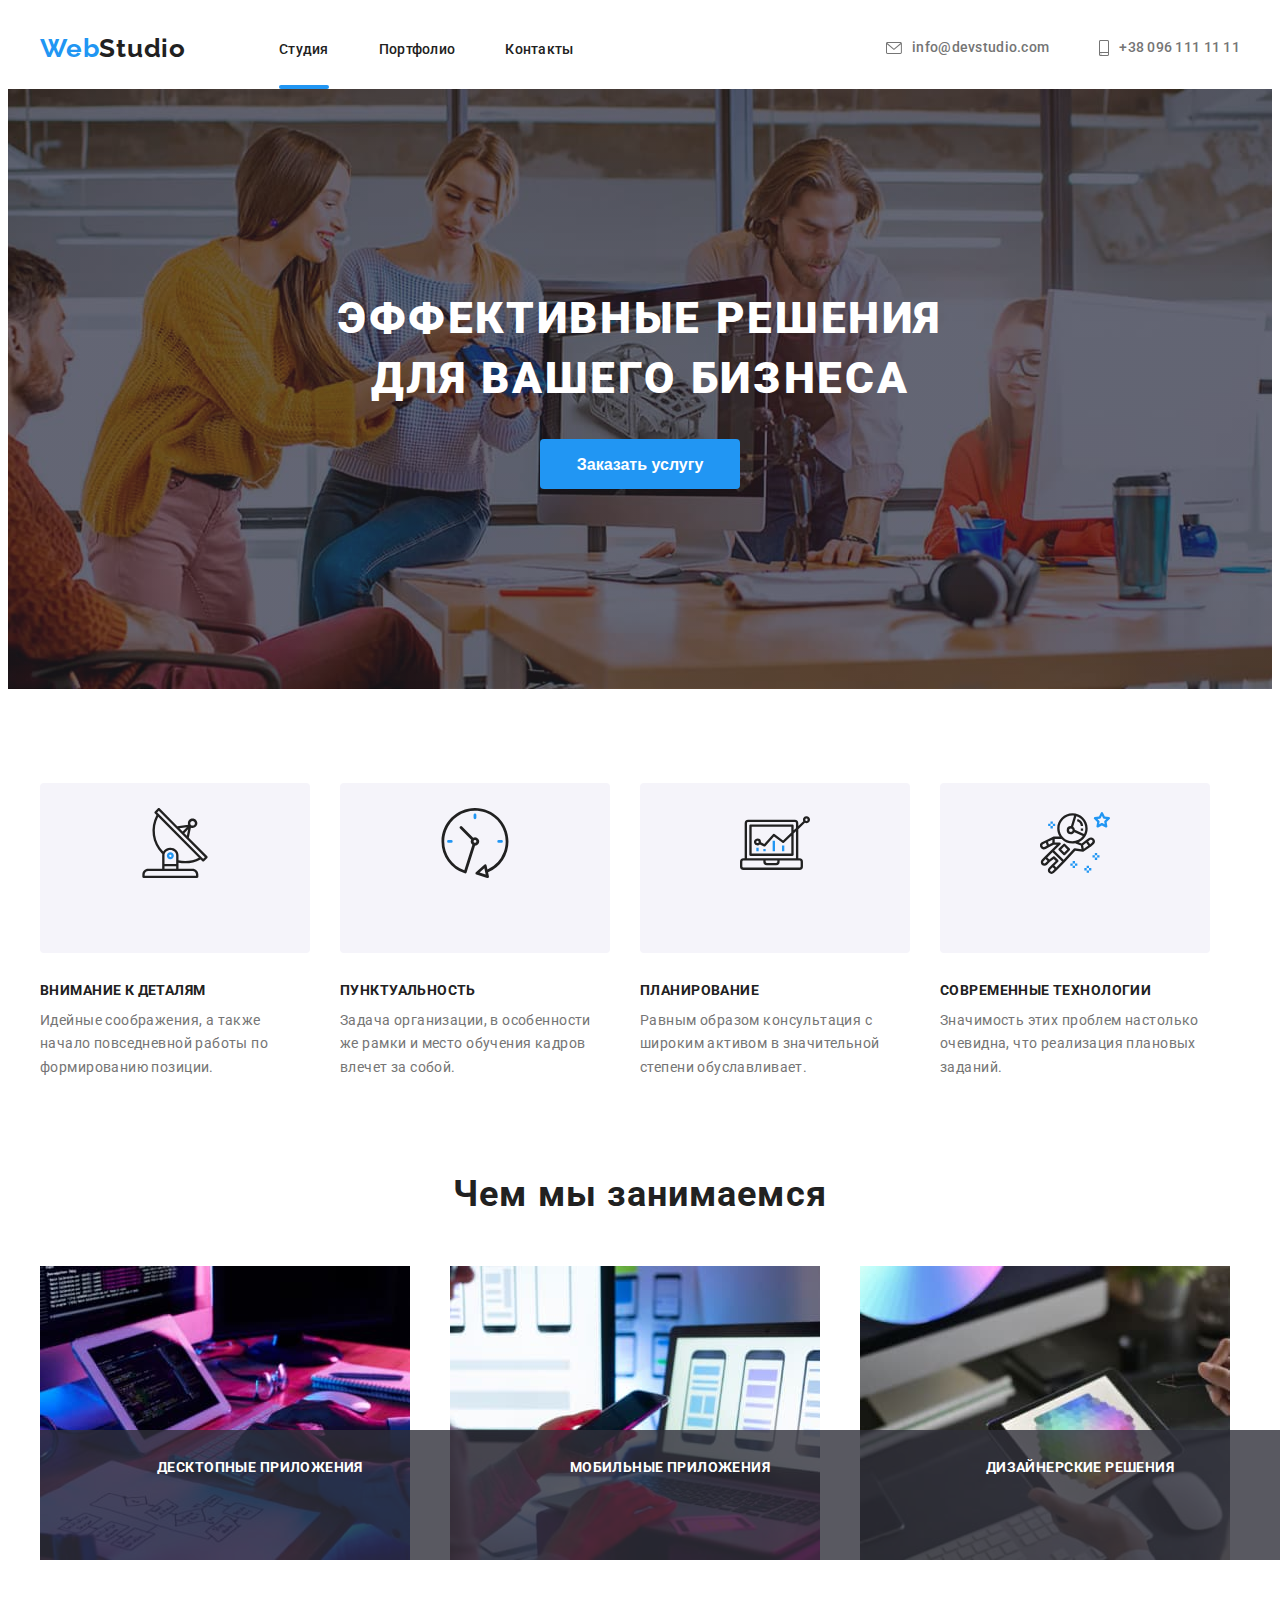
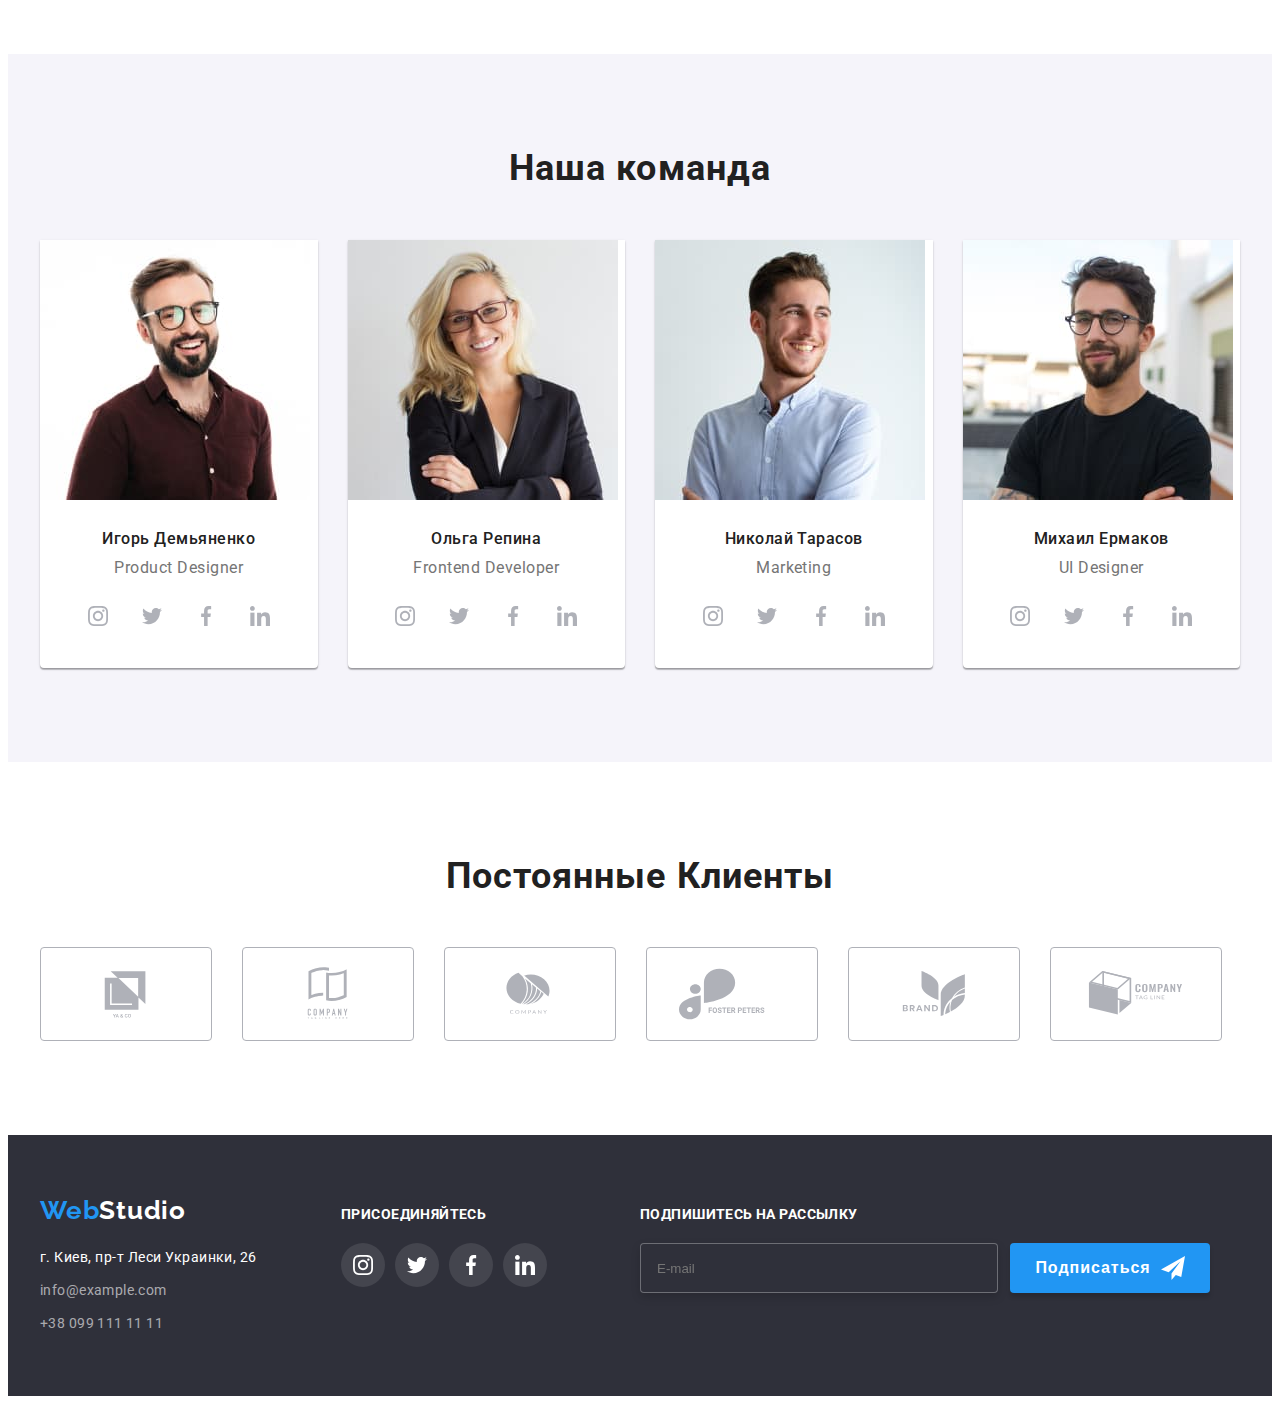
==== index.html @ b36875bc "Создал работу №8" ====
<!DOCTYPE html>
<html lang="en">
<head>
    <meta charset="UTF-8">
    <meta http-equiv="X-UA-Compatible" content="IE=edge">
    <meta name="viewport" content="width=device-width, initial-scale=1.0">
    <title>WebStudio5</title>
    <link rel="preconnect" href="https://fonts.googleapis.com">
    <link rel="preconnect" href="https://fonts.gstatic.com" crossorigin>
    <link href="https://fonts.googleapis.com/css2?family=Raleway:wght@700&family=Roboto:wght@400;500;700;900&display=swap" rel="stylesheet">
    <link rel="stylesheet" href="https://cdnjs.cloudflare.com/ajax/libs/modern-normalize/1.1.0/modern-normalize.min.css" integrity="sha512-wpPYUAdjBVSE4KJnH1VR1HeZfpl1ub8YT/NKx4PuQ5NmX2tKuGu6U/JRp5y+Y8XG2tV+wKQpNHVUX03MfMFn9Q==" crossorigin="anonymous" referrerpolicy="no-referrer" />
        
        <link rel="stylesheet" href="./css/main.css">
</head>
<body>

<header class="page-header">
    <div class="container header__container">
        <nav class="navigation">
            <a class="page-header__logo" href ="index.html"><span class="page-header__logo-title--black-theme">Web</span>Studio</a>
            <ul class="nav-list">
                <li class="nav-list__item"><a href="./index.html" class="nav-list__link current">Студия</a></li>  
                <li class="nav-list__item"><a href="./portfolio.html" class="nav-list__link">Портфолио</a></li>
                <li class="nav-list__item"><a href="" class="nav-list__link">Контакты</a></li>
            </ul>
        </nav>
              <div class="header-contacts">
                     <ul class="contacts-list">
                         <li class="contacts-list__item">
                             <a class="contacts-list__link" href="mailto:info@devstudio.com">
                                <svg class="contacts-list__icon" width="16" height="12">
                                    <use href="./images/icons.svg#icon-email"></use>
                                        </svg>info@devstudio.com</a></li>
                         <li class="contacts-list__item">
                             <a class="contacts-list__link" href="tel:+38 096 111 11 11">
                                <svg class="contacts-list__icon-tel" width="10" height="16">
                                    <use href="./images/icons.svg#icon-smartphone"></use>
                                        </svg>+38 096 111 11 11</a></li>
                     </ul>
             </div>
  </div>   
</header>
<main>

    <!-- Hero -->
      <section class="hero">
          <div class="container hero__container">
              <h1 class="hero__title">Эффективные решения <br> для вашего бизнеса</h1>
              <button class=" hero-btn "type="button" data-modal-open >Заказать услугу</button>
          </div>
      </section>

    <!-- Feature section -->
     <section class="feature section">
        <div class="container feature__container">
            <ul class="feature-list">
                <li class="feature-list__item">
                    <div class="feature-list__icon-bg">
                        <svg class="feature-list__icon" width="70" height="70">
                            <use href="./images/icons.svg#antenna"></use>
                        </svg>
                    </div>
                <h3 class="feature-list__title">Внимание к деталям</h3>
                <p class="feature-list__text">Идейные соображения, а также начало повседневной работы по формированию позиции.</p>
                </li>
        

                <li class="feature-list__item">
                    <div class="feature-list__icon-bg">
                        <svg class="feature-list__icon" width="70" height="70">
                            <use href="./images/icons.svg#clock"></use>
                        </svg>
                    </div>
                <h3 class="feature-list__title">Пунктуальность</h3>
                <p class="feature-list__text">Задача организации, в особенности же рамки и место обучения кадров влечет за собой.</p>
                </li>

                <li class="feature-list__item">
                    <div class="feature-list__icon-bg">
                        <svg class="feature-list__icon" width="70" height="70">
                            <use href="./images/icons.svg#diagram"></use>
                        </svg>
                    </div>
                <h3 class="feature-list__title">Планирование</h3>
                <p class="feature-list__text">Равным образом консультация с широким активом в значительной степени обуславливает.</p>
                </li>

                <li class="feature-list__item">
                    <div class="feature-list__icon-bg">
                        <svg class="feature-list__icon" width="70" height="70">
                            <use href="./images/icons.svg#astronaut"></use>
                        </svg>
                    </div>
                <h3 class="feature-list__title">Современные технологии</h3>
                <p class="feature-list__text">Значимость этих проблем настолько очевидна, что реализация плановых заданий.</p>
                </li>
            </ul>
    </div>
    </section>

    <!-- Skill section -->
    <section class="skill section">
        <div class="container skill__container">
            <h2 class="skill__title">Чем мы занимаемся</h2>
            <ul class="skill-list">
                <li class="skill-list__item">
                    <img src="./images/third.jpg" alt="оформление"width="370" height="294">
                    <h3 class="skill-list__top-title">Десктопные приложения</h3>
                    
                </li>
                <li class="skill-list__item">
                    <img src="./images/first.jpg" alt="вёрстка"width="370" height="294">
                    <h3 class="skill-list__top-title">Мобильные приложения</h3>
                   
                </li>
                <li class="skill-list__item">
                    <img src="./images/second.jpg" alt="дизайн"width="370" height="294">
                    <h3 class="skill-list__top-title">Дизайнерские решения</h3>
                </li>
            </ul>
    </div>
    </section>

    <!-- Work-section -->
    <section class="work section">
        <div class="container work__container">
            <h2 class="work-main__title">Наша команда</h2>
            <ul class="work-list">
                <li class="work-list__item"><img src="./images/igor.jpg" alt="игорь"width="270">
                    <div class="work-list__group">
                        <h3 class="work-list__title">Игорь Демьяненко</h3>
                        <p class="work-list__text">Product Designer</p>
                             <ul class="work-soc-list">
                                <li class="work-soc-list__item">
                                    <a href="" class="work-soc-list__link">
                                        <svg class="work-soc-list__icon" width="20" height="20">
                                            <use href="./images/icons.svg#icon-instagram"></use>
                                        </svg>
                                    </a>
                                </li>
                                <li class="work-soc-list__item">
                                    <a href="" class="work-soc-list__link">
                                        <svg class="work-soc-list__icon" width="20" height="20">
                                            <use href="./images/icons.svg#icon-twitter"></use>
                                        </svg>
                                    </a>
                                </li>
                                 <li class="work-soc-list__item">
                                    <a href="" class="work-soc-list__link">
                                        <svg class="work-soc-list__icon" width="20" height="20">
                                            <use href="./images/icons.svg#icon-facebook"></use>
                                        </svg>
                                    </a>
                                </li> 
                                <li class="work-soc-list__item">
                                    <a href="" class="work-soc-list__link">
                                        <svg class="work-soc-list__icon" width="20" height="20">
                                            <use href="./images/icons.svg#icon-linkedin"></use>
                                        </svg>
                                    </a>
                                </li>


                        </ul>
                    </div>
             </li>
            
                <li class="work-list__item"><img src="./images/olga.jpg" alt="ольга"width="270">
                    <div class="work-list__group">
                        <h3 class="work-list__title">Ольга Репина</h3>
                        <p class="work-list__text">Frontend Developer</p>
                        <ul class="work-soc-list">
                            <li class="work-soc-list__item">
                                <a href="" class="work-soc-list__link">
                                    <svg class="work-soc-list__icon" width="20" height="20">
                                    <use href="./images/icons.svg#icon-instagram"></use>
                                </svg>
                            </a>
                            </li>
                            <li class="work-soc-list__item">
                                <a href="" class="work-soc-list__link">
                                    <svg class="work-soc-list__icon" width="20" height="20">
                                        <use href="./images/icons.svg#icon-twitter"></use>
                                    </svg>
                            </a>
                            </li>
                             <li class="work-soc-list__item">
                                <a href="" class="work-soc-list__link">
                                    <svg class="work-soc-list__icon" width="20" height="20">
                                        <use href="./images/icons.svg#icon-facebook"></use>
                                    </svg>
                                </a>
                            </li>
                             <li class="work-soc-list__item">
                                <a href="" class="work-soc-list__link">
                                    <svg class="work-soc-list__icon" width="20" height="20">
                                        <use href="./images/icons.svg#icon-linkedin"></use>
                                    </svg>
                                </a>
                            </li>
                   </div>
               </li>
            
                <li class="work-list__item"><img src="./images/nikolay.jpg" alt="николай"width="270">
                     <div class="work-list__group">
                            <h3 class="work-list__title">Николай Тарасов</h3>
                            <p class="work-list__text">Marketing</p>
                            <ul class="work-soc-list">
                                <li class="work-soc-list__item">
                                    <a href="" class="work-soc-list__link">
                                        <svg class="work-soc-list__icon" width="20" height="20">
                                        <use href="./images/icons.svg#icon-instagram"></use>
                                    </svg>
                                </a>
                                </li>
                                <li class="work-soc-list__item">
                                    <a href="" class="work-soc-list__link">
                                        <svg class="work-soc-list__icon" width="20" height="20">
                                            <use href="./images/icons.svg#icon-twitter"></use>
                                        </svg>
                                </a>
                                </li>
                                 <li class="work-soc-list__item">
                                    <a href="" class="work-soc-list__link">
                                        <svg class="work-soc-list__icon" width="20" height="20">
                                            <use href="./images/icons.svg#icon-facebook"></use>
                                        </svg>
                                    </a>
                                </li>
                                 <li class="work-soc-list__item">
                                    <a href="" class="work-soc-list__link">
                                        <svg class="work-soc-list__icon" width="20" height="20">
                                            <use href="./images/icons.svg#icon-linkedin"></use>
                                        </svg>
                                    </a>
                                </li>
                    </div>
                </li>

                <li class="work-list__item"><img src="./images/mihail.jpg" alt="михаил"width="270">
                    <div class="work-list__group">
                        <h3 class="work-list__title">Михаил Ермаков</h3>
                        <p class="work-list__text">UI Designer</p>
                        <ul class="work-soc-list">
                            <li class="work-soc-list__item">
                                <a href="" class="work-soc-list__link">
                                    <svg class="work-soc-list__icon" width="20" height="20">
                                        <use href="./images/icons.svg#icon-instagram"></use>
                                    </svg>
                            </a>
                            </li>
                            <li class="work-soc-list__item">
                                <a href="" class="work-soc-list__link">
                                    <svg class="work-soc-list__icon" width="20" height="20">
                                        <use href="./images/icons.svg#icon-twitter"></use>
                                    </svg>
                            </a>
                            </li>
                             <li class="work-soc-list__item">
                                <a href="" class="work-soc-list__link">
                                    <svg class="work-soc-list__icon" width="20" height="20">
                                        <use href="./images/icons.svg#icon-facebook"></use>
                                    </svg>
                                </a>
                            </li>
                             <li class="work-soc-list__item">
                                <a href="" class="work-soc-list__link">
                                    <svg class="work-soc-list__icon" width="20" height="20">
                                        <use href="./images/icons.svg#icon-linkedin"></use>
                                    </svg>
                                </a>
                            </li>
                    </div>
               </li>
            </ul>
        </div>
    </section>

    <!-- Client section -->
    <section class="client section">
        <div class="container client__container">
            <h2 class="client__title">Постоянные Клиенты</h2> 
            <ul class="client-list">
                 <li class="client-list__item">
                    <a class="client-list__icon-bg" href="">
                <svg class="client-list__icon" width="106" height="60">
                    <use href="./images/icons.svg#icon-yaco"></use>
                </svg>
            </a>
            </li>
            
        <li class="client-list__item">
            <a class="client-list__icon-bg" href="">
                <svg class="client-list__icon" width="106" height="60">
                    <use href="./images/icons.svg#icon-tagcomp"></use>
                </svg>
            </a>
        </li> 


        <li class="client-list__item">
            <a class="client-list__icon-bg" href="">
                <svg class="client-list__icon" width="106" height="60">
                    <use href="./images/icons.svg#icon-circomp"></use>
                </svg>
            </a>
       </li>



        <li class="client-list__item">
            <a class="client-list__icon-bg" href="">
                <svg class="client-list__icon" width="106" height="60">
                    <use href="./images/icons.svg#icon-foster"></use>
                </svg>
            </a>
        </li>



        <li class="client-list__item">
            <a class="client-list__icon-bg" href="">
                <svg class="client-list__icon" width="106" height="60">
                    <use href="./images/icons.svg#icon-brand"></use>
                </svg>
            </a>
        
        
        </li>
        <li class="client-list__item">
            <a class="client-list__icon-bg" href="">
                <svg class="client-list__icon" width="106" height="60">
                    <use href="./images/icons.svg#icon-kvadrcomp"></use>
                </svg>
            </a>
        
        </li>
    </ul>
</div>


</section>



</main>

<footer class="page-footer">
    <div class="container main-footer">
        <div class="footer__container">
                <a class="page-footer__logo" href ="index.html"><span class="page-footer__logo-tittle--white-theme">Web</span>Studio</a>
                <address>
                    <ul class="footer-list">
                    <li class="footer-list__adress"><a class="footer-list__adress" href="https://www.google.com/maps/d/u/0/viewer?msa=0&mid=10uSM3H-mIU3GznYo2szRIEphczw&ll=50.42732700000001%2C30.538092&z=17">г. Киев, пр-т Леси Украинки, 26</a></li>
                    <li class="footer-list__item"><a href="mailto:info@example.com" class="footer-list__link">info@example.com</a></li>
                    <li class="footer-list__item"><a href="tel:+380991111111" class="footer-list__link">+38 099 111 11 11</a></li>
                    </ul>   
                </address>  
        </div>
      <div class="footer-contact">
            <p class="footer-contact-text"> Присоединяйтесь</p>
            <ul class="footer-contact-list">
                <li class="footer-contact-list__item"><a href="" 
                    class="footer-contact-list__link">
                <svg class="footer-contact-list__icon" width="20" height="20">
                <use href="./images/icons.svg#icon-instagram"></use>
                </svg>
            </a></li>
            
            <li class="footer-contact-list__item"><a href=""
                class="footer-contact-list__link">
                <svg class="footer-contact-list__icon" width="20" height="20">
                    <use href="./images/icons.svg#icon-twitter"></use>
                    </svg>
            </a></li>
                
            <li class="footer-contact-list__item"><a href="" 
                class="footer-contact-list__link">
                <svg class="footer-contact-list__icon" width="20" height="20">
                    <use href="./images/icons.svg#icon-facebook"></use>
                    </svg>
            </a></li>
                
            <li class="footer-contact-list__item"><a href="" 
                class="footer-contact-list__link">
                <svg class="footer-contact-list__icon" width="20" height="20">
                    <use href="./images/icons.svg#icon-linkedin"></use>
                    </svg>
            </a></li>
        </ul>
    </div>
        <div class="footer-sub-container">
            <p class="footer-sub-text">Подпишитесь на рассылку</p>
                <form class="footer-form-sub">
                    <input 
                    type="text"
                    name="user-email"
                    class="mailing-input"
                    id="user-email"
                    placeholder="E-mail"
                    required
                    /> 
                    <button type="submit" class="footer-sub-button"
                    >Подписаться
                        <svg class="footer-sub-icon" width="24" height="24">
                            <use href="./images/icons.svg#icon-icon-send"></use>
                        </svg>
                     </button>
            </form>
    </div>
</div>






</footer>


<!-- MODAL section -->
<div class="backdrop is-hidden" data-modal>
    <div class="modal">
        <button class="modal-close-btn" type="button" data-modal-close> 
                <svg class="modal-close-icon" width="11" height="11">
                    <use href="./images/icons.svg#icon-close"></use>
                </svg>
        </button>
        <p class="modal-title">Оставьте свои данные, мы вам перезвоним </p>
        <form class="modal-form">
    <div class="form-field">
        <label for="user-name" class="modal-label">Имя</label>
            <div class="modal-input-wrap">
                <input 
                type="text"
                name="user-name"
                class="modal-input"
                required
                id="user-name"
                /> 
                <svg class="modal-icon" width="18" height="18">
                <use href="./images/icons.svg#icon-person-black"></use>
                </svg>
            </div>
    </div>  
    <div class="form-field">
        <label for="user-name" class="modal-label">Телефон</label>
            <div class="modal-input-wrap">
                <input 
                    type="tel"
                    name="user-tel"
                    class="modal-input"
                    required
                    id="user-tel"
                />
                <svg class="modal-icon" width="18" height="18">
                    <use href="./images/icons.svg#icon-phone-black"></use>
                  </svg>
            </div>
    </div>
    <div class="form-field">
      <label for="user-name" class="modal-label">Почта</label>
        <div class="modal-input-wrap">
            <input 
                type="email"
                name="user-email"
                class="modal-input"
                id="user-email"
                /> 
                <svg class="modal-icon" width="18" height="18">
                <use href="./images/icons.svg#icon-email-black"></use>
                </svg>
        </div>
    </div>
        <div class="form-field">
            <label for="user-text" class="modal-label">Комментарий</label>
            <textarea 
            name="user-text" 
            id="user-text"
            class="modal-text"
            placeholder="Введите текст"
            ></textarea>
        </div>   

        <div class="form-field">
            <input
            type="checkbox"
            class="modal-check visually-hidden" 
            id="modal-check"
            name="modal-check"
            required
            >
            <label for="modal-check" class="modal-check-text">Соглашаюсь с рассылкой и принимаю  <a class="modal-check-link" href ="">Условия договора</a>
            
            </label>
        </div>
            <button class="modal-button" type="submit" >Отправить</button> 
        
 </form>
</div>

<script src="./js/modal.js"></script>

</body>
</html>
---- css/main.css ----
:root {
  --primary-text-color:#757575;
  --title-text-color:#212121;
  --accent-color:#2196F3;
  --item-text-color:#FFFFFF;
  --contact-text-color: rgba(255, 255, 255, 0.6);
  --hero-color: #2F303A;
}

p, h1, h2, h3, h4, h5, h6 {
  margin: 0;
}

ul {
  margin: 0;
  padding: 0;
  list-style: none;
}

img {
  display: block;
}

body {
  background-color: var(--item-text-color);
  color: var(--primary-text-color);
  font-family: Roboto, sans-serif;
  letter-spacing: 0.03em;
}

.visually-hidden {
  position: absolute;
  white-space: nowrap;
  width: 1px;
  height: 1px;
  overflow: hidden;
  border: 0;
  padding: 0;
  clip: rect(0 0 0 0);
  clip-path: inset(50%);
  margin: -1px;
}

.container {
  width: 1200px;
  padding-left: 15px;
  padding-right: 15px;
  margin: 0 auto;
}

.backdrop {
  width: 100vw;
  height: 100vh;
  background-color: rgba(0, 0, 0, 0.2);
  position: fixed;
  top: 0;
  left: 0;
  transition: opacity 250ms, visibility 250ms;
}

.modal {
  width: 528px;
  min-height: 581px;
  background-color: var(--item-text-color);
  position: absolute;
  top: 50%;
  left: 50%;
  transform: translate(-50%, -50%) scale(1);
  box-shadow: 0px 1px 3px rgba(0, 0, 0, 0.12), 0px 1px 1px rgba(0, 0, 0, 0.14), 0px 2px 1px rgba(0, 0, 0, 0.2);
  border-radius: 4px;
  padding: 40px;
  transition: transform 250ms cubic-bezier(0.4, 0, 0.2, 1);
}

.modal-close-btn {
  width: 30px;
  height: 30px;
  border-radius: 50%;
  border: 1px solid rgba(0, 0, 0, 0.1);
  background-color: transparent;
  position: absolute;
  top: 10px;
  right: 10px;
  display: flex;
  justify-content: center;
  align-items: center;
  cursor: pointer;
  transition: fill 250ms cubic-bezier(0.4, 0, 0.2, 1);
}

.modal-close-btn:hover, .modal-close-btn:focus {
  fill: var(--accent-color);
}

.modal-close-icon {
  width: 11px;
  height: 11px;
}

.is-hidden {
  opacity: 0;
  pointer-events: none;
  visibility: hidden;
}

.modal-title {
  font-weight: bold;
  font-size: 20px;
  line-height: 1.15;
  text-align: center;
  letter-spacing: 0.03em;
  color: #212121;
  margin-bottom: 12px;
}

.modal-input-wrap {
  position: relative;
  margin-bottom: 10px;
}

.modal-input {
  width: 100%;
  height: 40px;
  border: 1px solid rgba(33, 33, 33, 0.2);
  border-radius: 4px;
  outline: none;
  padding-left: 35px;
  cursor: pointer;
  transition: border-color 250ms cubic-bezier(0.4, 0, 0.2, 1);
}

.modal-input:hover, .modal-input:focus {
  border-color: var(--accent-color);
}

.modal-icon {
  position: absolute;
  left: 5px;
  top: 50%;
  margin-left: 12px;
  transform: translateY(-50%);
  cursor: pointer;
  transition: fill 250ms cubic-bezier(0.4, 0, 0.2, 1);
}

.modal-input:focus + .modal-icon {
  fill: var(--accent-color);
}

.modal-input:hover + .modal-icon {
  fill: var(--accent-color);
}

.modal-label {
  font-size: 12px;
  line-height: 1.16;
  letter-spacing: 0.01em;
  color: #757575;
  display: block;
  margin-bottom: 4px;
}

.modal-text {
  width: 100%;
  height: 120px;
  border: 1px solid rgba(33, 33, 33, 0.2);
  border-radius: 4px;
  padding: 12px 16px;
  font-size: 12px;
  line-height: 1.16;
  letter-spacing: 0.01em;
  resize: none;
  outline: none;
  margin-bottom: -5px;
}

.modal-text::placeholder {
  color: rgba(117, 117, 117, 0.5);
}

.modal-check-text {
  font-size: 14px;
  line-height: 1.71;
  letter-spacing: 0.03em;
  color: #757575;
  display: flex;
  align-items: center;
  justify-content: center;
  margin-top: 20px;
}

.modal-check-text::before {
  content: '';
  width: 16px;
  height: 15px;
  border: 2px solid #212121;
  border-radius: 2px;
  display: block;
  margin-right: 8px;
}

.modal-check:checked + .modal-check-text::before {
  background-image: url(../images/galochka.svg);
  border: none;
}

.modal-check-link {
  margin-left: 4px;
  color: var(--accent-color);
}

.modal-button {
  width: 200px;
  height: 50px;
  border: 1px solid transparent;
  font-weight: bold;
  font-size: 16px;
  line-height: 1.87;
  padding: 10px 32px;
  border-radius: 4px;
  letter-spacing: 0.06em;
  background-color: var(--accent-color);
  color: var(--item-text-color);
  cursor: pointer;
  box-shadow: 0px 4px 4px rgba(0, 0, 0, 0.15);
  margin-left: auto;
  margin-right: auto;
  justify-content: center;
  display: flex;
  margin-top: 30px;
}

.modal-button:hover, .modal-button:focus {
  background-color: var(--accent-color);
  color: var(--item-text-color);
}

.page-header {
  width: 100%;
  background-color: var(--item-text-color);
  padding-top: 25px;
  padding-bottom: 25px;
}

.header__container {
  display: flex;
  align-items: center;
}

.header-contacts {
  display: flex;
  margin-left: auto;
}

.navigation {
  display: flex;
  align-items: center;
}

.nav-list {
  display: flex;
}

.nav-list__item + .nav-list__item {
  margin-left: 50px;
}

.nav-list__item :hover,
.nav-list__item :focus {
  color: var(--accent-color);
  font-weight: 500;
  font-size: 14px;
  line-height: 1.14;
  letter-spacing: 0.02em;
  text-decoration: none;
}

.nav-list__link {
  color: var(--title-text-color);
  font-weight: 500;
  font-size: 14px;
  line-height: 1.14;
  letter-spacing: 0.02em;
  text-decoration: none;
  transition: color 250ms cubic-bezier(0.4, 0, 0.2, 1);
}

/* logo */
.page-header__logo {
  color: var(--title-text-color);
  font-family: Raleway, cursive;
  font-weight: bold;
  font-size: 26px;
  line-height: 1.19;
  letter-spacing: 0.03em;
  text-decoration: none;
  margin-right: 93px;
  transition: color 250ms cubic-bezier(0.4, 0, 0.2, 1);
}

.page-header__logo-title--black-theme {
  color: var(--accent-color);
}

.contacts-list {
  display: flex;
  margin-left: auto;
}

.contacts-list__item + .contacts-list__item {
  margin-left: 50px;
}

.contacts-list__link {
  color: var(--primary-text-color);
  text-decoration: none;
  font-style: normal;
  font-weight: 500;
  font-size: 14px;
  line-height: 1.14;
  letter-spacing: 0.02em;
  align-items: center;
  display: flex;
  transition: color 250ms cubic-bezier(0.4, 0, 0.2, 1);
}

.contacts-list__link:hover, .contacts-list__link:focus {
  color: var(--accent-color);
}

.contacts-list__icon {
  display: flex;
  align-items: center;
  justify-content: center;
  width: 16px;
  height: 12px;
  background-color: var(--item-text-color);
  fill: currentColor;
  margin-right: 10px;
}

.contacts-list__icon-tel {
  align-items: center;
  justify-content: center;
  width: 10px;
  height: 16px;
  background-color: var(--item-text-color);
  margin-right: 10px;
  fill: currentColor;
}

.current {
  position: relative;
}

.current::after {
  content: '';
  width: 100%;
  height: 4px;
  position: absolute;
  background-color: var(--accent-color);
  border-radius: 2px;
  left: 0;
  bottom: -32px;
}

.portfolio {
  border-bottom: 1px solid #ECECEC;
}

.hero {
  background: var(--hero-color);
  background-image: linear-gradient(rgba(47, 48, 58, 0.4), rgba(47, 48, 58, 0.4)), url(../images/hero-bg.jpg);
  background-repeat: no-repeat;
  background-position: center;
  background-size: cover;
  text-align: center;
  padding-top: 200px;
  padding-bottom: 200px;
}

.hero__title {
  margin-bottom: 30px;
  color: var(--item-text-color);
  font-weight: 900;
  font-size: 44px;
  line-height: 1.36;
  letter-spacing: 0.06em;
  text-transform: uppercase;
}

.hero-btn {
  min-width: 200px;
  height: 50px;
  display: inline-block;
  border: 1px solid transparent;
  font-weight: bold;
  font-size: 16px;
  line-height: 1.87;
  padding: 10px 32px;
  border-radius: 4px;
  background-color: var(--accent-color);
  color: var(--item-text-color);
  text-decoration: none;
  cursor: pointer;
}

.hero-btn:hover, .hero-btn:focus {
  background-color: var(--accent-color);
  color: var(--item-text-color);
}

.feature {
  padding-top: 94px;
  padding-bottom: 94px;
}

.feature-list {
  display: flex;
}

.feature-list__item {
  width: calc(100% / 4 - 30px);
  margin-left: 30px;
}

.feature-list__item:first-child {
  margin-left: 0px;
}

.feature-list__icon {
  width: 70px;
  height: 70px;
  display: flex;
  align-items: center;
  justify-content: center;
}

.feature-list__icon-bg {
  height: 120px;
  padding: 25px 100px;
  margin-bottom: 30px;
  background-color: #F5F4FA;
  border-radius: 4px;
}

.feature-list__title {
  color: var(--title-text-color);
  font-weight: bold;
  font-size: 14px;
  line-height: 1.14;
  letter-spacing: 0.03em;
  text-transform: uppercase;
  margin-bottom: 10px;
}

.feature-list__text {
  color: var(--primary-text-color);
  font-weight: normal;
  font-size: 14px;
  line-height: 1.71;
  letter-spacing: 0.03em;
}

.skill {
  padding-bottom: 94px;
}

.skill-list {
  display: flex;
  margin-left: -30px;
}

.skill-list__item {
  width: calc(100% / 3 - 30px);
  margin-left: 30px;
  position: relative;
}

.skill-list__top-title {
  color: #FFFFFF;
  font-weight: bold;
  font-size: 14px;
  line-height: 1.14;
  text-align: center;
  letter-spacing: 0.03em;
  text-transform: uppercase;
  position: absolute;
  bottom: 0;
  height: 70px;
  width: 100%;
  padding: 30px;
  background: rgba(47, 48, 58, 0.8);
}

.skill__title {
  color: var(--title-text-color);
  font-weight: bold;
  font-size: 36px;
  line-height: 1.16;
  text-align: center;
  letter-spacing: 0.03em;
  margin-bottom: 50px;
}

.work {
  padding-top: 94px;
  padding-bottom: 94px;
  background-color: #F5F4FA;
}

.work-list__group {
  padding-top: 30px;
  padding-bottom: 30px;
}

.work-list {
  display: flex;
  margin-left: -30px;
}

.work-list__item {
  width: calc(100% / 4 - 30px);
  margin-left: 30px;
  background: var(--item-text-color);
  border-radius: 0px 0px 4px 4px;
  box-shadow: 0px 1px 3px rgba(0, 0, 0, 0.12), 0px 1px 1px rgba(0, 0, 0, 0.14), 0px 2px 1px rgba(0, 0, 0, 0.2);
}

.work-main__title {
  color: var(--title-text-color);
  font-weight: bold;
  font-size: 36px;
  line-height: 1.16;
  text-align: center;
  letter-spacing: 0.03em;
  margin-bottom: 50px;
}

.work-list__title {
  color: var(--title-text-color);
  font-weight: 500;
  font-size: 16px;
  line-height: 1.18;
  text-align: center;
  letter-spacing: 0.03em;
}

.work-list__text {
  color: var(--primary-text-color);
  font-size: 16px;
  line-height: 1.18;
  text-align: center;
  letter-spacing: 0.03em;
  padding-top: 10px;
  padding-bottom: 16px;
}

.work-soc-list {
  display: flex;
  justify-content: center;
}

.work-soc-list__link {
  width: 44px;
  height: 44px;
  background-color: var(--item-text-color);
  border-radius: 50%;
  display: flex;
  align-items: center;
  justify-content: center;
  color: #AFB1B8;
  transition: color 250ms cubic-bezier(0.4, 0, 0.2, 1), background-color 250ms cubic-bezier(0.4, 0, 0.2, 1);
}

.work-soc-list__link:hover, .work-soc-list__link:focus {
  color: var(--item-text-color);
  background-color: var(--accent-color);
  fill: var(--item-text-color);
}

.work-soc-list__icon {
  fill: currentColor;
}

.work-soc-list__item + .work-soc-list__item {
  margin-left: 10px;
}

.client {
  display: flex;
  padding-top: 94px;
  padding-bottom: 94px;
}

.client__title {
  color: var(--title-text-color);
  font-weight: bold;
  font-size: 36px;
  line-height: 1.16;
  text-align: center;
  letter-spacing: 0.03em;
  margin-bottom: 50px;
}

.client-list__icon {
  width: 106px;
  display: flex;
  align-items: center;
  justify-content: center;
  fill: currentColor;
}

.client-list__icon:hover, .client-list__icon:focus {
  cursor: pointer;
  color: var(--accent-color);
  border-color: var(--accent-color);
}

.client-list {
  display: flex;
}

.client-list__icon-bg {
  color: #AFB1B8;
  display: flex;
  align-items: center;
  justify-content: center;
  width: 170px;
  height: 92px;
  border: 1px solid #AFB1B8;
  border-radius: 4px;
  transition: color 250ms cubic-bezier(0.4, 0, 0.2, 1), background-color 250ms cubic-bezier(0.4, 0, 0.2, 1);
}

.client-list__icon-bg:hover, .client-list__icon-bg:focus {
  cursor: pointer;
  color: var(--accent-color);
  border-color: var(--accent-color);
}

.client-list__item + .client-list__item {
  margin-left: 30px;
}

.service {
  padding-top: 94px;
  padding-bottom: 94px;
}

.button-list {
  display: flex;
  margin-bottom: 50px;
  justify-content: center;
}

.button-list__btn {
  color: var(--title-text-color);
  background-color: #F5F4FA;
  font-family: Roboto;
  font-style: normal;
  font-weight: 500;
  font-size: 16px;
  line-height: 1.62;
  letter-spacing: 0.03em;
  border-radius: 4px;
  border: 1px solid transparent;
  padding: 6px 22px;
  transition: color 250ms cubic-bezier(0.4, 0, 0.2, 1), background-color 250ms cubic-bezier(0.4, 0, 0.2, 1);
}

.button-list__item :hover,
.button-list__item :focus {
  color: var(--item-text-color);
  background: #2196F3;
  cursor: pointer;
  box-shadow: 0px 3px 1px rgba(0, 0, 0, 0.1), 0px 1px 2px rgba(0, 0, 0, 0.08), 0px 2px 2px rgba(0, 0, 0, 0.12);
  border-radius: 4px;
}

.button-list__item + .button-list__item {
  margin-left: 8px;
}

.poster-list__container {
  padding: 20px 24px;
  border-left: 1px solid #EEEEEE;
  border-right: 1px solid #EEEEEE;
  border-bottom: 1px solid #EEEEEE;
}

.poster-list {
  display: flex;
  margin-left: -30px;
  padding-bottom: -30px;
  flex-wrap: wrap;
}

.poster-list__top-text {
  position: absolute;
  top: 0;
  left: 0;
  font-size: 18px;
  line-height: 1.55;
  letter-spacing: 0.03em;
  color: #FFFFFF;
  background-color: rgba(33, 150, 243, 0.9);
  padding: 30px;
  height: 100%;
  transform: translateY(100%);
  transition-duration: 250ms;
  transition-timing-function: cubic-bezier(0.4, 0, 0.2, 1);
}

.poster-list__wrap {
  position: relative;
  overflow: hidden;
}

.poster-list__item {
  width: calc(100% / 3 - 30px);
  margin-left: 30px;
  margin-bottom: 30px;
  position: relative;
}

.poster-list__item:nth-last-child(-n + 3) {
  margin-bottom: 0px;
}

.poster-list__item:hover, .poster-list__item:focus {
  box-shadow: 0px 1px 1px rgba(0, 0, 0, 0.12), 0px 4px 4px rgba(0, 0, 0, 0.06), 1px 4px 6px rgba(0, 0, 0, 0.16);
}

.poster-list__item:hover:hover .poster-list__top-text, .poster-list__item:focus:hover .poster-list__top-text {
  transform: translateY(0);
}

.poster-list__link {
  text-decoration: none;
}

.poster-list__title {
  color: var(--title-text-color);
  font-weight: bold;
  font-size: 18px;
  line-height: 2;
  letter-spacing: 0.06em;
}

.poster-list__text {
  color: var(--primary-text-color);
  font-size: 16px;
  line-height: 1.87;
  text-decoration: none;
}

.main-footer {
  display: flex;
  align-items: baseline;
}

.page-footer {
  background-color: var(--hero-color);
  padding-top: 60px;
  padding-bottom: 60px;
}

.page-footer__logo {
  color: var(--item-text-color);
  font-family: Raleway, cursive;
  font-weight: bold;
  font-size: 26px;
  line-height: 1.19;
  letter-spacing: 0.03em;
  text-decoration: none;
  transition: color 250ms cubic-bezier(0.4, 0, 0.2, 1);
}

.page-footer__logo-tittle--white-theme {
  color: var(--accent-color);
}

.footer-list {
  display: flex;
  flex-direction: column;
}

.footer-list__adress {
  width: 231px;
  color: var(--item-text-color);
  font-style: normal;
  font-weight: normal;
  font-size: 14px;
  line-height: 1.71;
  text-decoration: none;
  margin-top: 20px;
  transition: color 250ms cubic-bezier(0.4, 0, 0.2, 1);
}

.footer-list__item {
  margin-top: 9px;
}

.footer-list__item :hover,
.footer-list__item :focus {
  color: var(--accent-color);
  cursor: pointer;
}

.footer-list__link {
  color: var(--contact-text-color);
  font-family: Roboto;
  font-style: normal;
  font-weight: 400;
  font-size: 14px;
  line-height: 1.71;
  text-decoration: none;
  letter-spacing: 0.03em;
  transition: color 250ms cubic-bezier(0.4, 0, 0.2, 1);
}

.footer-contact {
  margin-left: 70px;
  margin-right: 93px;
}

.footer-contact-text {
  font-weight: bold;
  font-size: 14px;
  line-height: 1.14;
  letter-spacing: 0.03em;
  text-transform: uppercase;
  color: var(--item-text-color);
  margin-bottom: 20px;
}

.footer-contact-list {
  display: flex;
}

.footer-contact-list__item + .footer-contact-list__item {
  margin-left: 10px;
}

.footer-contact-list__link {
  width: 44px;
  height: 44px;
  background-color: #FFFFFF1A;
  border-radius: 50%;
  display: flex;
  align-items: center;
  justify-content: center;
  color: var(--item-text-color);
  transition: color 250ms cubic-bezier(0.4, 0, 0.2, 1), background-color 250ms cubic-bezier(0.4, 0, 0.2, 1);
}

.footer-contact-list__link:hover, .footer-contact-list__link:focus {
  color: var(--item-text-color);
  background-color: var(--accent-color);
  fill: var(--item-text-color);
}

.footer-contact-list__icon {
  fill: currentColor;
}

.footer-form-sub {
  display: flex;
  align-items: center;
}

.footer-sub-text {
  font-weight: bold;
  font-size: 14px;
  line-height: 1.14;
  letter-spacing: 0.03em;
  text-transform: uppercase;
  color: var(--item-text-color);
  margin-bottom: 20px;
}

.mailing-input {
  width: 358px;
  height: 50px;
  color: var(--item-text-color);
  background-color: var(--hero-color);
  border: 1px solid rgba(255, 255, 255, 0.3);
  box-sizing: border-box;
  filter: drop-shadow(0px 4px 4px rgba(0, 0, 0, 0.15));
  border-radius: 4px;
  outline: none;
  padding-left: 16px;
  transition: border-color 250ms cubic-bezier(0.4, 0, 0.2, 1);
}

.mailing-input:hover, .mailing-input:focus {
  border-color: var(--contact-text-color);
}

.mailing-input:hover::placeholder, .mailing-input:focus::placeholder {
  font-size: 16px;
  line-height: 1.25;
  color: var(--contact-text-color);
}

.footer-sub-button {
  display: flex;
  align-items: center;
  justify-content: center;
  margin-left: 12px;
  width: 200px;
  height: 50px;
  border: 1px solid transparent;
  font-weight: bold;
  font-size: 16px;
  line-height: 1.87;
  border-radius: 4px;
  letter-spacing: 0.06em;
  background-color: var(--accent-color);
  color: var(--item-text-color);
  cursor: pointer;
  box-shadow: 0px 4px 4px rgba(0, 0, 0, 0.15);
  outline: none;
}

.footer-sub-icon {
  margin-left: 10px;
}
/*# sourceMappingURL=main.css.map */
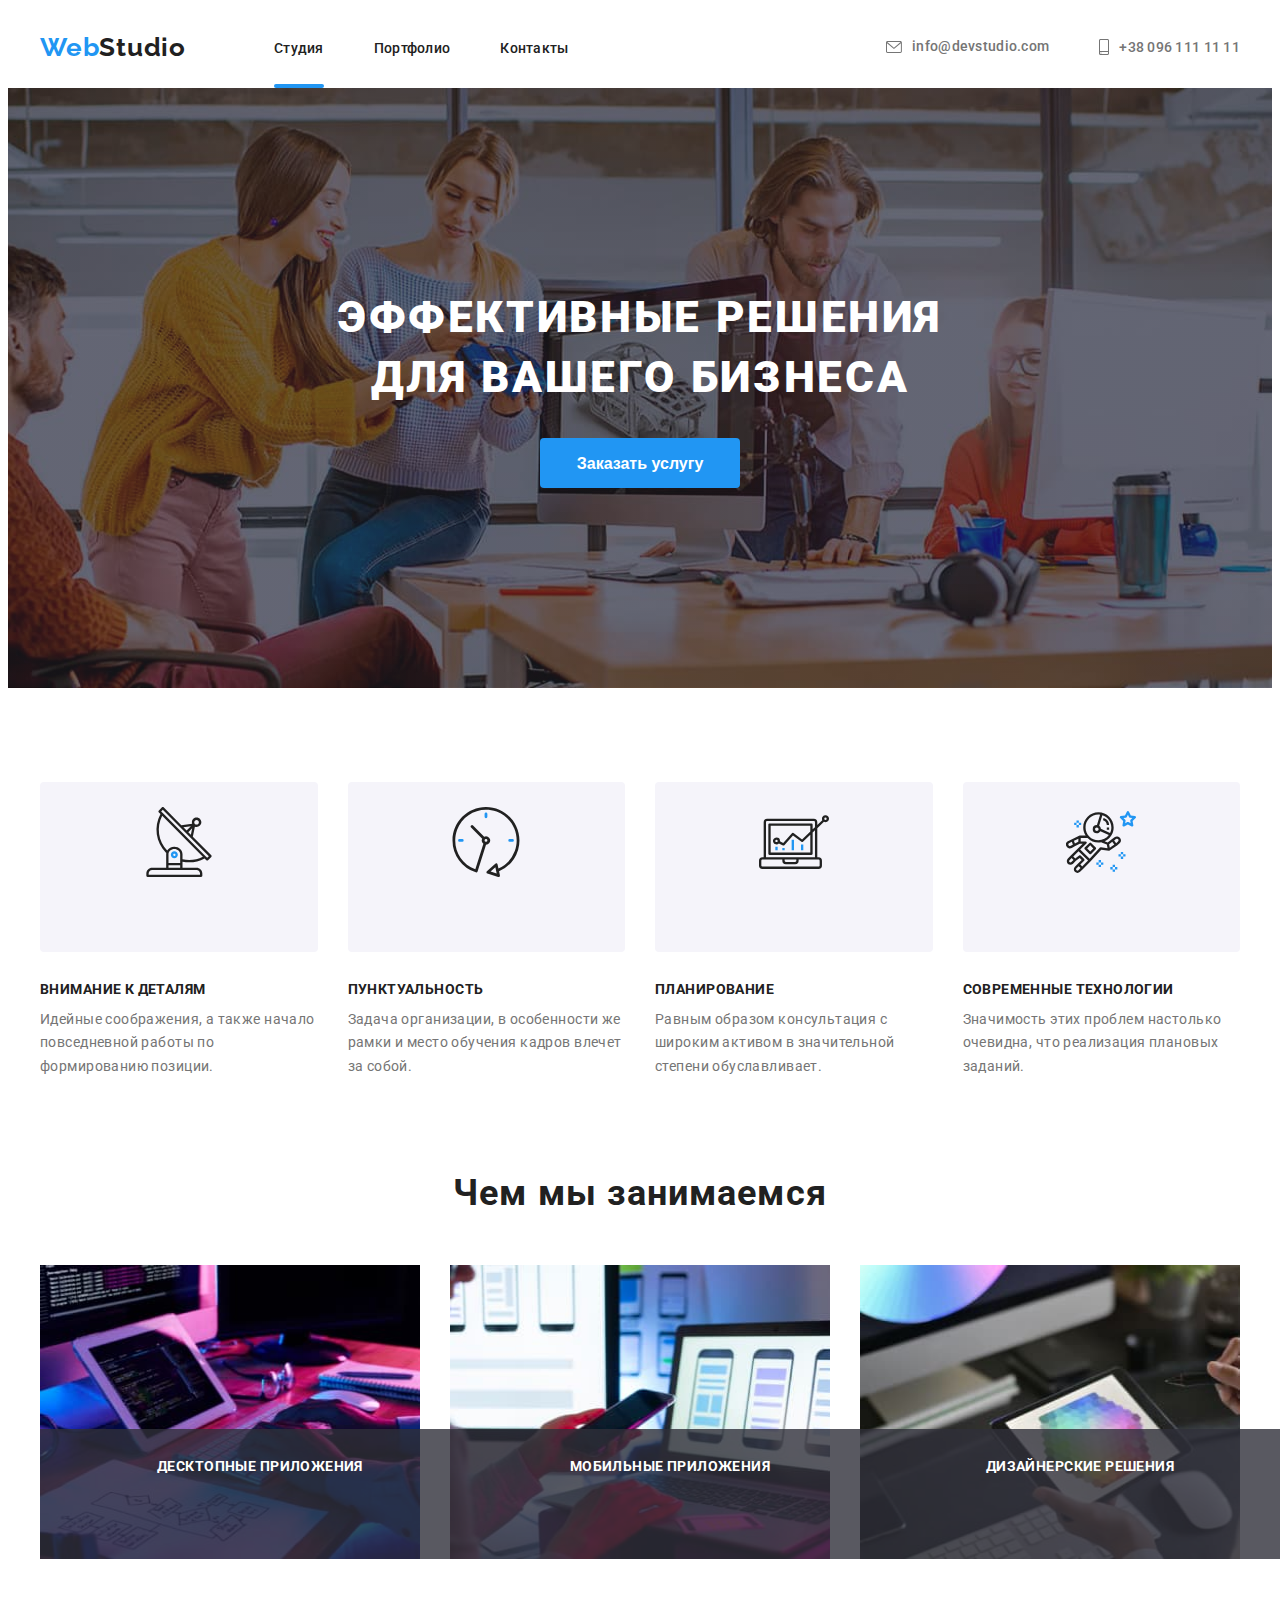
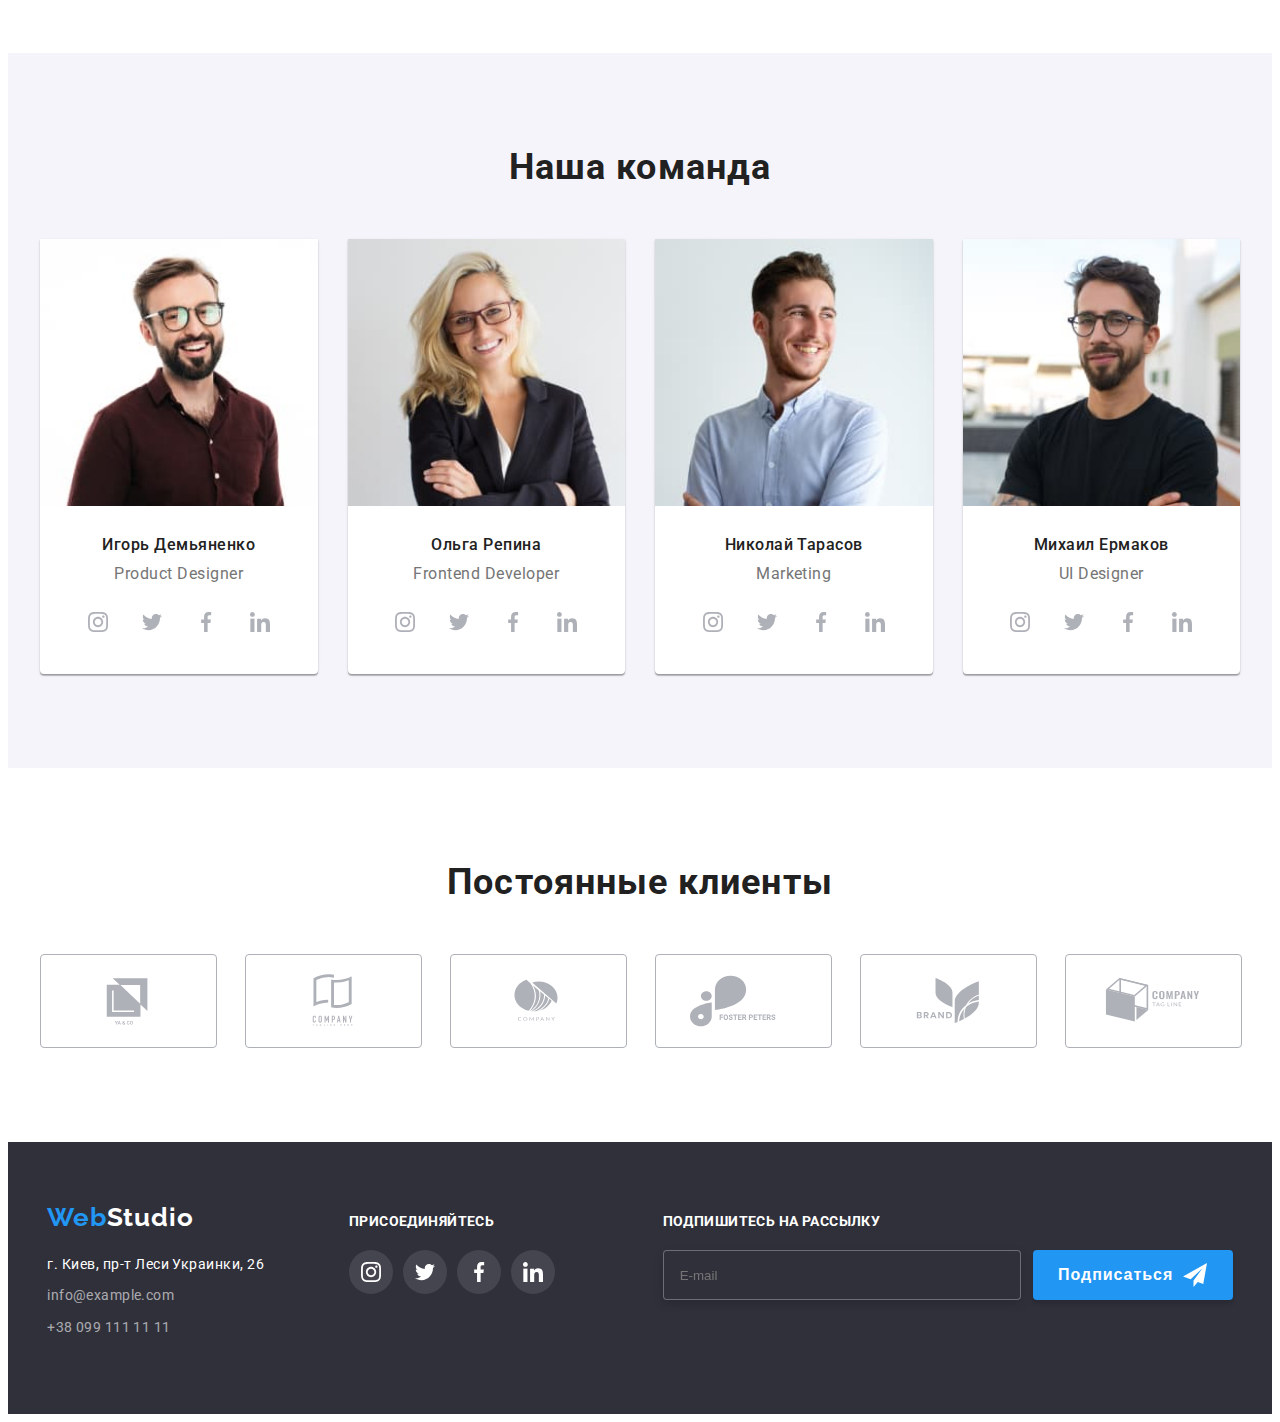
==== commit 5a1526e6: "fix hw-08" ====
--- a/index.html
+++ b/index.html
@@ -37,14 +37,68 @@
                                     <use href="./images/icons.svg#icon-smartphone"></use>
                                         </svg>+38 096 111 11 11</a></li>
                      </ul>
+                     <button class="menu-open-btn">
+                        <svg class="open-modal-icon" width="40" height="40"> 
+                            <use href="./images/icons.svg#icon-burger"></use>
+                        </svg>
+                    </button>
              </div>
+        <div class="mob-menu is-hidden">
+            <div class="container">
+                    <button class="menu-close-btn">
+                        <svg class="menu-close-icon" width="40" height="40"> 
+                            <use href="./images/icons.svg#icon-close"></use>
+                        </svg>
+                    </button>
+                <ul class="mob-menu-list">
+                                <li class="mob-menu-item">
+                                    <a href="" class="mob-menu-link">Студия</a>
+                                </li>
+
+                                <li class="mob-menu-item">
+                                    <a href="./portfolio.html" class="mob-menu-link">Портфолио</a>
+                                </li>
+
+                                <li class="mob-menu-item">
+                                    <a href="" class="mob-menu-link">Контакты</a>
+                                </li>
+                </ul>
+             <div class="mob-menu-bottom">
+                <ul class="mob-contacts-list">
+                                <li class="mob-contacts-item">
+                                    <a href="tel:+38 096 111 11 11" class="mob-contacts-link">+38 096 111 11 11</a>
+                                </li>
+                                <li class="mob-contacts-item">
+                                    <a href="mailto:info@devstudio.com" class="mob-contacts-email-link">info@devstudio.com</a>
+                                </li>
+
+                </ul>
+                <ul class="mob-social-list">
+                            <li class="mob-social-item">
+                                <a href="" class="mob-social-link">Instagram</a>
+                            </li>
+
+                            <li class="mob-social-item">
+                                <a href="" class="mob-social-link">Twitter</a>
+                            </li>
+
+                            <li class="mob-social-item">
+                                <a href="" class="mob-social-link">Facebook</a>
+                            </li>
+                            <li class="mob-social-item">
+                                <a href="" class="mob-social-link">LinkedIn</a>
+                            </li>
+                </ul>
+             </div>
+            </div>
+        </div>
   </div>   
 </header>
 <main>
 
     <!-- Hero -->
       <section class="hero">
-          <div class="container hero__container">
+          <div class="hero__container">
               <h1 class="hero__title">Эффективные решения <br> для вашего бизнеса</h1>
               <button class=" hero-btn "type="button" data-modal-open >Заказать услугу</button>
           </div>
@@ -277,9 +331,9 @@
     </section>
 
     <!-- Client section -->
-    <section class="client section">
+     <section class="client section">
         <div class="container client__container">
-            <h2 class="client__title">Постоянные Клиенты</h2> 
+            <h2 class="client__title">Постоянные клиенты</h2> 
             <ul class="client-list">
                  <li class="client-list__item">
                     <a class="client-list__icon-bg" href="">
@@ -334,12 +388,10 @@
                 </svg>
             </a>
         
-        </li>
-    </ul>
-</div>
-
-
-</section>
+                </li>
+            </ul>
+        </div>
+    </section> 
 
 
 
@@ -410,11 +462,6 @@
     </div>
 </div>
 
-
-
-
-
-
 </footer>
 
 
@@ -501,5 +548,7 @@
 
 <script src="./js/modal.js"></script>
 
+<script src="./js/menu.js"></script>
+
 </body>
 </html>--- a/css/main.css
+++ b/css/main.css
@@ -1,12 +1,3 @@
-:root {
-  --primary-text-color:#757575;
-  --title-text-color:#212121;
-  --accent-color:#2196F3;
-  --item-text-color:#FFFFFF;
-  --contact-text-color: rgba(255, 255, 255, 0.6);
-  --hero-color: #2F303A;
-}
-
 p, h1, h2, h3, h4, h5, h6 {
   margin: 0;
 }
@@ -19,6 +10,8 @@
 
 img {
   display: block;
+  max-width: 100%;
+  width: 100%;
 }
 
 body {
@@ -42,10 +35,28 @@
 }
 
 .container {
-  width: 1200px;
+  width: 100%;
   padding-left: 15px;
   padding-right: 15px;
   margin: 0 auto;
+}
+
+@media screen and (min-width: 480px) {
+  .container {
+    width: 480px;
+  }
+}
+
+@media screen and (min-width: 768px) {
+  .container {
+    width: 768px;
+  }
+}
+
+@media screen and (min-width: 1200px) {
+  .container {
+    width: 1200px;
+  }
 }
 
 .backdrop {
@@ -59,9 +70,9 @@
 }
 
 .modal {
-  width: 528px;
+  width: 450px;
   min-height: 581px;
-  background-color: var(--item-text-color);
+  background-color: #FFFFFF;
   position: absolute;
   top: 50%;
   left: 50%;
@@ -70,6 +81,12 @@
   border-radius: 4px;
   padding: 40px;
   transition: transform 250ms cubic-bezier(0.4, 0, 0.2, 1);
+}
+
+@media screen and (min-width: 1200px) {
+  .modal {
+    width: 528px;
+  }
 }
 
 .modal-close-btn {
@@ -89,7 +106,7 @@
 }
 
 .modal-close-btn:hover, .modal-close-btn:focus {
-  fill: var(--accent-color);
+  fill: #2196F3;
 }
 
 .modal-close-icon {
@@ -130,7 +147,7 @@
 }
 
 .modal-input:hover, .modal-input:focus {
-  border-color: var(--accent-color);
+  border-color: #2196F3;
 }
 
 .modal-icon {
@@ -144,11 +161,11 @@
 }
 
 .modal-input:focus + .modal-icon {
-  fill: var(--accent-color);
+  fill: #2196F3;
 }
 
 .modal-input:hover + .modal-icon {
-  fill: var(--accent-color);
+  fill: #2196F3;
 }
 
 .modal-label {
@@ -179,7 +196,7 @@
 }
 
 .modal-check-text {
-  font-size: 14px;
+  font-size: 12px;
   line-height: 1.71;
   letter-spacing: 0.03em;
   color: #757575;
@@ -206,7 +223,7 @@
 
 .modal-check-link {
   margin-left: 4px;
-  color: var(--accent-color);
+  color: #2196F3;
 }
 
 .modal-button {
@@ -219,8 +236,8 @@
   padding: 10px 32px;
   border-radius: 4px;
   letter-spacing: 0.06em;
-  background-color: var(--accent-color);
-  color: var(--item-text-color);
+  background-color: #2196F3;
+  color: #FFFFFF;
   cursor: pointer;
   box-shadow: 0px 4px 4px rgba(0, 0, 0, 0.15);
   margin-left: auto;
@@ -231,15 +248,29 @@
 }
 
 .modal-button:hover, .modal-button:focus {
-  background-color: var(--accent-color);
-  color: var(--item-text-color);
+  background-color: #2196F3;
+  color: #FFFFFF;
 }
 
 .page-header {
   width: 100%;
-  background-color: var(--item-text-color);
-  padding-top: 25px;
-  padding-bottom: 25px;
+  background-color: #FFFFFF;
+  padding-top: 16px;
+  padding-bottom: 16px;
+}
+
+@media screen and (min-width: 768px) {
+  .page-header {
+    padding-top: 26px;
+    padding-bottom: 26px;
+  }
+}
+
+@media screen and (min-width: 1200px) {
+  .page-header {
+    padding-top: 24px;
+    padding-bottom: 25px;
+  }
 }
 
 .header__container {
@@ -247,6 +278,164 @@
   align-items: center;
 }
 
+@media screen and (min-width: 768px) {
+  .header__container {
+    justify-content: space-between;
+  }
+}
+
+.mob-menu {
+  position: fixed;
+  width: 100vw;
+  height: 100vh;
+  background-color: #ffffff;
+  top: 0;
+  left: 0;
+  padding-top: 48px;
+  padding-bottom: 48px;
+}
+
+.mob-menu .container {
+  position: relative;
+  height: 100%;
+  display: flex;
+  flex-direction: column;
+  padding-left: 40px;
+}
+
+.is-hidden {
+  opacity: 0;
+  pointer-events: none;
+  visibility: hidden;
+}
+
+.mob-menu-bottom {
+  margin-top: auto;
+}
+
+.menu-close-btn {
+  right: 0;
+  top: -38px;
+  position: absolute;
+}
+
+.menu-close-icon {
+  width: 19px;
+  height: 19px;
+  margin-top: 21px;
+  margin-right: 25px;
+  cursor: pointer;
+  transition: fill 250ms cubic-bezier(0.4, 0, 0.2, 1);
+}
+
+.menu-close-icon:hover, .menu-close-icon:focus {
+  fill: #2196F3;
+}
+
+.mob-menu-item:not(:last-child), mob-contats-item:not(:last-child) {
+  margin-bottom: 32px;
+}
+
+.mob-menu-link {
+  font-weight: 500;
+  font-size: 40px;
+  line-height: 47px;
+  text-align: center;
+  letter-spacing: 0.02em;
+  text-decoration: none;
+  color: #212121;
+  transition: color 250ms cubic-bezier(0.4, 0, 0.2, 1);
+}
+
+.mob-menu-link:hover, .mob-menu-link:focus {
+  color: #2196F3;
+}
+
+.mob-contacts-list {
+  margin-bottom: 63px;
+}
+
+.mob-contacts-item {
+  margin-bottom: 32px;
+}
+
+.mob-contacts-link {
+  font-weight: 500;
+  font-size: 34px;
+  line-height: 40px;
+  text-decoration: none;
+  letter-spacing: 0.02em;
+  color: #2196F3;
+}
+
+.mob-contacts-email-link {
+  font-weight: 500;
+  font-size: 24px;
+  line-height: 28px;
+  letter-spacing: 0.02em;
+  color: #757575;
+  text-decoration: none;
+}
+
+.mob-social-list {
+  display: flex;
+}
+
+.mob-social-item:not(:last-child) {
+  border-right: 1px solid rgba(33, 33, 33, 0.2);
+  padding-right: 10px;
+  margin-right: 10px;
+}
+
+.mob-social-link {
+  font-weight: 500;
+  font-size: 18px;
+  line-height: 22px;
+  letter-spacing: 0.02em;
+  color: #2196F3;
+  text-decoration: none;
+}
+
+.menu-open-btn {
+  width: 40px;
+  height: 40px;
+  padding: 0;
+  background-color: transparent;
+  border: none;
+  display: block;
+  margin-left: auto;
+  cursor: pointer;
+  transition: fill 250ms cubic-bezier(0.4, 0, 0.2, 1);
+}
+
+.menu-open-btn:hover, .menu-open-btn:focus {
+  fill: #2196F3;
+}
+
+@media screen and (min-width: 768px) {
+  .menu-open-btn {
+    visibility: hidden;
+    display: none;
+  }
+}
+
+@media screen and (min-width: 1200px) {
+  .menu-open-btn {
+    visibility: hidden;
+    display: none;
+  }
+}
+
+.menu-close-btn {
+  width: 40px;
+  height: 40px;
+  padding: 0;
+  background-color: transparent;
+  border: none;
+  display: block;
+  margin-left: auto;
+}
+
 .header-contacts {
   display: flex;
   margin-left: auto;
@@ -258,7 +447,19 @@
 }
 
 .nav-list {
-  display: flex;
+  display: none;
+}
+
+@media screen and (min-width: 768px) {
+  .nav-list {
+    display: flex;
+  }
+}
+
+@media screen and (min-width: 1200px) {
+  .nav-list {
+    display: flex;
+  }
 }
 
 .nav-list__item + .nav-list__item {
@@ -267,7 +468,7 @@
 
 .nav-list__item :hover,
 .nav-list__item :focus {
-  color: var(--accent-color);
+  color: #2196F3;
   font-weight: 500;
   font-size: 14px;
   line-height: 1.14;
@@ -276,7 +477,7 @@
 }
 
 .nav-list__link {
-  color: var(--title-text-color);
+  color: #212121;
   font-weight: 500;
   font-size: 14px;
   line-height: 1.14;
@@ -287,7 +488,7 @@
 
 /* logo */
 .page-header__logo {
-  color: var(--title-text-color);
+  color: #212121;
   font-family: Raleway, cursive;
   font-weight: bold;
   font-size: 26px;
@@ -298,21 +499,63 @@
   transition: color 250ms cubic-bezier(0.4, 0, 0.2, 1);
 }
 
+@media screen and (min-width: 768px) {
+  .page-header__logo {
+    margin-right: 88px;
+  }
+}
+
 .page-header__logo-title--black-theme {
-  color: var(--accent-color);
+  color: #2196F3;
 }
 
 .contacts-list {
-  display: flex;
+  display: none;
   margin-left: auto;
+}
+
+@media screen and (min-width: 768px) {
+  .contacts-list {
+    display: inline;
+    margin-left: auto;
+  }
+}
+
+@media screen and (min-width: 1200px) {
+  .contacts-list {
+    display: flex;
+    margin-left: auto;
+    margin-bottom: -10px;
+  }
+}
+
+.contacts-list__item {
+  margin-bottom: 10px;
 }
 
 .contacts-list__item + .contacts-list__item {
   margin-left: 50px;
 }
 
+@media screen and (min-width: 768px) {
+  .contacts-list__item + .contacts-list__item {
+    margin-bottom: 10px;
+    margin-left: 0px;
+  }
+}
+
+@media screen and (min-width: 1200px) {
+  .contacts-list__item + .contacts-list__item {
+    margin-left: 50px;
+  }
+}
+
+.contacts-list__item:last-child {
+  margin-bottom: 0px;
+}
+
 .contacts-list__link {
-  color: var(--primary-text-color);
+  color: #757575;
   text-decoration: none;
   font-style: normal;
   font-weight: 500;
@@ -325,7 +568,7 @@
 }
 
 .contacts-list__link:hover, .contacts-list__link:focus {
-  color: var(--accent-color);
+  color: #2196F3;
 }
 
 .contacts-list__icon {
@@ -334,7 +577,7 @@
   justify-content: center;
   width: 16px;
   height: 12px;
-  background-color: var(--item-text-color);
+  background-color: #FFFFFF;
   fill: currentColor;
   margin-right: 10px;
 }
@@ -344,7 +587,7 @@
   justify-content: center;
   width: 10px;
   height: 16px;
-  background-color: var(--item-text-color);
+  background-color: #FFFFFF;
   margin-right: 10px;
   fill: currentColor;
 }
@@ -358,35 +601,61 @@
   width: 100%;
   height: 4px;
   position: absolute;
-  background-color: var(--accent-color);
+  background-color: #2196F3;
   border-radius: 2px;
   left: 0;
   bottom: -32px;
 }
 
+@media screen and (min-width: 768px) {
+  .current::after {
+    bottom: -38px;
+  }
+}
+
+@media screen and (min-width: 1200px) {
+  .current::after {
+    bottom: -32px;
+  }
+}
+
 .portfolio {
   border-bottom: 1px solid #ECECEC;
 }
 
 .hero {
-  background: var(--hero-color);
+  background: #2F303A;
   background-image: linear-gradient(rgba(47, 48, 58, 0.4), rgba(47, 48, 58, 0.4)), url(../images/hero-bg.jpg);
   background-repeat: no-repeat;
   background-position: center;
   background-size: cover;
   text-align: center;
-  padding-top: 200px;
-  padding-bottom: 200px;
+  padding-top: 118px;
+  padding-bottom: 118px;
+}
+
+@media screen and (min-width: 1200px) {
+  .hero {
+    padding-top: 200px;
+    padding-bottom: 200px;
+  }
 }
 
 .hero__title {
   margin-bottom: 30px;
-  color: var(--item-text-color);
+  color: #FFFFFF;
   font-weight: 900;
-  font-size: 44px;
-  line-height: 1.36;
   letter-spacing: 0.06em;
   text-transform: uppercase;
+  font-size: 26px;
+  line-height: 1.62;
+}
+
+@media screen and (min-width: 1200px) {
+  .hero__title {
+    font-size: 44px;
+    line-height: 1.36;
+  }
 }
 
 .hero-btn {
@@ -399,33 +668,67 @@
   line-height: 1.87;
   padding: 10px 32px;
   border-radius: 4px;
-  background-color: var(--accent-color);
-  color: var(--item-text-color);
+  background-color: #2196F3;
+  color: #FFFFFF;
   text-decoration: none;
   cursor: pointer;
 }
 
 .hero-btn:hover, .hero-btn:focus {
-  background-color: var(--accent-color);
-  color: var(--item-text-color);
+  background-color: #2196F3;
+  color: #FFFFFF;
+}
+
+.hero__container {
+  margin: 0 auto;
+  max-width: 360px;
+}
+
+@media screen and (min-width: 1200px) {
+  .hero__container {
+    max-width: 696px;
+  }
 }
 
 .feature {
-  padding-top: 94px;
-  padding-bottom: 94px;
+  padding-top: 60px;
+  padding-bottom: 60px;
+}
+
+@media screen and (min-width: 1200px) {
+  .feature {
+    padding-top: 94px;
+    padding-bottom: 94px;
+  }
 }
 
 .feature-list {
-  display: flex;
+  margin-bottom: -30px;
+}
+
+@media screen and (min-width: 768px) {
+  .feature-list {
+    display: flex;
+    flex-wrap: wrap;
+    margin-left: -30px;
+  }
 }
 
 .feature-list__item {
-  width: calc(100% / 4 - 30px);
-  margin-left: 30px;
-}
-
-.feature-list__item:first-child {
-  margin-left: 0px;
+  margin-bottom: 30px;
+}
+
+@media screen and (min-width: 768px) {
+  .feature-list__item {
+    width: calc(100% / 2 - 30px);
+    margin-left: 30px;
+  }
+}
+
+@media screen and (min-width: 1200px) {
+  .feature-list__item {
+    width: calc(100% / 4 - 30px);
+  }
 }
 
 .feature-list__icon {
@@ -442,20 +745,29 @@
   margin-bottom: 30px;
   background-color: #F5F4FA;
   border-radius: 4px;
+  justify-content: center;
+  display: flex;
 }
 
 .feature-list__title {
-  color: var(--title-text-color);
+  color: #212121;
   font-weight: bold;
   font-size: 14px;
   line-height: 1.14;
   letter-spacing: 0.03em;
   text-transform: uppercase;
   margin-bottom: 10px;
+  text-align: center;
+}
+
+@media screen and (min-width: 768px) {
+  .feature-list__title {
+    text-align: left;
+  }
 }
 
 .feature-list__text {
-  color: var(--primary-text-color);
+  color: #757575;
   font-weight: normal;
   font-size: 14px;
   line-height: 1.71;
@@ -464,6 +776,13 @@
 
 .skill {
   padding-bottom: 94px;
+}
+
+@media screen and (max-width: 1200px) {
+  .skill {
+    visibility: hidden;
+    display: none;
+  }
 }
 
 .skill-list {
@@ -494,7 +813,7 @@
 }
 
 .skill__title {
-  color: var(--title-text-color);
+  color: #212121;
   font-weight: bold;
   font-size: 36px;
   line-height: 1.16;
@@ -504,9 +823,16 @@
 }
 
 .work {
-  padding-top: 94px;
-  padding-bottom: 94px;
+  padding-top: 60px;
+  padding-bottom: 60px;
   background-color: #F5F4FA;
+}
+
+@media screen and (min-width: 1200px) {
+  .work {
+    padding-top: 94px;
+    padding-bottom: 94px;
+  }
 }
 
 .work-list__group {
@@ -515,30 +841,56 @@
 }
 
 .work-list {
-  display: flex;
-  margin-left: -30px;
+  margin-bottom: -30px;
+}
+
+@media screen and (min-width: 768px) {
+  .work-list {
+    display: flex;
+    flex-wrap: wrap;
+    margin-left: -30px;
+  }
 }
 
 .work-list__item {
-  width: calc(100% / 4 - 30px);
-  margin-left: 30px;
-  background: var(--item-text-color);
+  background: #FFFFFF;
   border-radius: 0px 0px 4px 4px;
   box-shadow: 0px 1px 3px rgba(0, 0, 0, 0.12), 0px 1px 1px rgba(0, 0, 0, 0.14), 0px 2px 1px rgba(0, 0, 0, 0.2);
+  margin-bottom: 30px;
+}
+
+@media screen and (min-width: 768px) {
+  .work-list__item {
+    width: calc(100% / 2 - 30px);
+    margin-left: 30px;
+  }
+}
+
+@media screen and (min-width: 1200px) {
+  .work-list__item {
+    width: calc(100% / 4 - 30px);
+  }
 }
 
 .work-main__title {
-  color: var(--title-text-color);
+  color: #212121;
   font-weight: bold;
-  font-size: 36px;
+  font-size: 28px;
   line-height: 1.16;
   text-align: center;
   letter-spacing: 0.03em;
-  margin-bottom: 50px;
+  margin-bottom: 30px;
+}
+
+@media screen and (min-width: 1200px) {
+  .work-main__title {
+    font-size: 36px;
+    margin-bottom: 50px;
+  }
 }
 
 .work-list__title {
-  color: var(--title-text-color);
+  color: #212121;
   font-weight: 500;
   font-size: 16px;
   line-height: 1.18;
@@ -547,7 +899,7 @@
 }
 
 .work-list__text {
-  color: var(--primary-text-color);
+  color: #757575;
   font-size: 16px;
   line-height: 1.18;
   text-align: center;
@@ -564,7 +916,7 @@
 .work-soc-list__link {
   width: 44px;
   height: 44px;
-  background-color: var(--item-text-color);
+  background-color: #FFFFFF;
   border-radius: 50%;
   display: flex;
   align-items: center;
@@ -574,9 +926,9 @@
 }
 
 .work-soc-list__link:hover, .work-soc-list__link:focus {
-  color: var(--item-text-color);
-  background-color: var(--accent-color);
-  fill: var(--item-text-color);
+  color: #FFFFFF;
+  background-color: #2196F3;
+  fill: #FFFFFF;
 }
 
 .work-soc-list__icon {
@@ -589,18 +941,32 @@
 
 .client {
   display: flex;
-  padding-top: 94px;
-  padding-bottom: 94px;
+  padding-top: 60px;
+  padding-bottom: 60px;
+}
+
+@media screen and (min-width: 1200px) {
+  .client {
+    padding-top: 94px;
+    padding-bottom: 94px;
+  }
 }
 
 .client__title {
-  color: var(--title-text-color);
+  color: #212121;
   font-weight: bold;
-  font-size: 36px;
+  font-size: 28px;
   line-height: 1.16;
   text-align: center;
   letter-spacing: 0.03em;
-  margin-bottom: 50px;
+  margin-bottom: 30px;
+}
+
+@media screen and (min-width: 1200px) {
+  .client__title {
+    font-size: 36px;
+    margin-bottom: 50px;
+  }
 }
 
 .client-list__icon {
@@ -613,12 +979,37 @@
 
 .client-list__icon:hover, .client-list__icon:focus {
   cursor: pointer;
-  color: var(--accent-color);
-  border-color: var(--accent-color);
+  color: #2196F3;
+  border-color: #2196F3;
 }
 
 .client-list {
   display: flex;
+  flex-wrap: wrap;
+  margin-left: -30px;
+  margin-bottom: -30px;
+}
+
+.client-list__item {
+  width: calc(100% / 2 - 30px);
+  margin-left: 30px;
+  margin-bottom: 30px;
+}
+
+.client-list__item + .client-list__item {
+  margin-left: 30px;
+}
+
+@media screen and (min-width: 768px) {
+  .client-list__item {
+    width: calc(100% / 3 - 30px);
+  }
+}
+
+@media screen and (min-width: 1200px) {
+  .client-list__item {
+    width: calc(100% / 6 - 30px);
+  }
 }
 
 .client-list__icon-bg {
@@ -626,7 +1017,7 @@
   display: flex;
   align-items: center;
   justify-content: center;
-  width: 170px;
+  width: 100%;
   height: 92px;
   border: 1px solid #AFB1B8;
   border-radius: 4px;
@@ -635,27 +1026,46 @@
 
 .client-list__icon-bg:hover, .client-list__icon-bg:focus {
   cursor: pointer;
-  color: var(--accent-color);
-  border-color: var(--accent-color);
-}
-
-.client-list__item + .client-list__item {
-  margin-left: 30px;
+  color: #2196F3;
+  border-color: #2196F3;
 }
 
 .service {
-  padding-top: 94px;
-  padding-bottom: 94px;
+  padding-top: 60px;
+  padding-bottom: 60px;
+}
+
+@media screen and (min-width: 1200px) {
+  .service {
+    padding-top: 94px;
+    padding-bottom: 94px;
+  }
 }
 
 .button-list {
   display: flex;
-  margin-bottom: 50px;
-  justify-content: center;
+  margin-bottom: 40px;
+  flex-wrap: wrap;
+}
+
+@media screen and (min-width: 768px) {
+  .button-list {
+    flex-wrap: nowrap;
+    justify-content: center;
+    margin-bottom: 30px;
+  }
+}
+
+@media screen and (min-width: 1200px) {
+  .button-list {
+    flex-wrap: nowrap;
+    justify-content: center;
+    margin-bottom: 50px;
+  }
 }
 
 .button-list__btn {
-  color: var(--title-text-color);
+  color: #212121;
   background-color: #F5F4FA;
   font-family: Roboto;
   font-style: normal;
@@ -669,9 +1079,24 @@
   transition: color 250ms cubic-bezier(0.4, 0, 0.2, 1), background-color 250ms cubic-bezier(0.4, 0, 0.2, 1);
 }
 
+.button-list__item + .button-list__item:nth-last-child(-n + 2) {
+  margin-bottom: 0px;
+  margin-left: 0px;
+  margin-right: 8px;
+}
+
+.button-list__item:first-child {
+  margin-left: 0px;
+}
+
+.button-list__item {
+  margin-bottom: 0px;
+  margin-left: 8px;
+}
+
 .button-list__item :hover,
 .button-list__item :focus {
-  color: var(--item-text-color);
+  color: #FFFFFF;
   background: #2196F3;
   cursor: pointer;
   box-shadow: 0px 3px 1px rgba(0, 0, 0, 0.1), 0px 1px 2px rgba(0, 0, 0, 0.08), 0px 2px 2px rgba(0, 0, 0, 0.12);
@@ -680,6 +1105,29 @@
 
 .button-list__item + .button-list__item {
   margin-left: 8px;
+  margin-bottom: 15px;
+}
+
+@media screen and (min-width: 768px) {
+  .button-list__item + .button-list__item {
+    margin-bottom: 0px;
+  }
+  .button-list__item + .button-list__item + .button-list__item + .button-list__item:nth-last-child(-n + 2) {
+    margin-bottom: 0px;
+    margin-left: 8px;
+    margin-right: 0px;
+  }
+  .button-list__item + .button-list__item:first-child {
+    margin-bottom: 0px;
+    margin-left: 0px;
+    margin-right: 8px;
+  }
+}
+
+@media screen and (min-width: 1200px) {
+  .button-list__item + .button-list__item {
+    margin-bottom: 0px;
+  }
 }
 
 .poster-list__container {
@@ -689,11 +1137,57 @@
   border-bottom: 1px solid #EEEEEE;
 }
 
-.poster-list {
-  display: flex;
-  margin-left: -30px;
-  padding-bottom: -30px;
-  flex-wrap: wrap;
+@media screen and (min-width: 768px) {
+  .poster-list {
+    display: flex;
+    margin-left: -30px;
+    flex-wrap: wrap;
+  }
+}
+
+.poster-list__item {
+  justify-content: center;
+  position: relative;
+  margin-bottom: 30px;
+}
+
+.poster-list__item:last-child {
+  margin-bottom: 0px;
+}
+
+@media screen and (min-width: 768px) {
+  .poster-list__item {
+    width: calc(100% / 2 - 30px);
+    margin-left: 30px;
+  }
+  .poster-list__item:last-child {
+    margin-bottom: 0px;
+  }
+}
+
+@media screen and (min-width: 1200px) {
+  .poster-list__item {
+    width: calc(100% / 3 - 30px);
+    margin-left: 30px;
+  }
+}
+
+@media screen and (min-width: 1200px) {
+  .poster-list__item:nth-last-child(-n + 3) {
+    margin-bottom: 0px;
+  }
+}
+
+.poster-list__item:hover, .poster-list__item:focus {
+  box-shadow: 0px 1px 1px rgba(0, 0, 0, 0.12), 0px 4px 4px rgba(0, 0, 0, 0.06), 1px 4px 6px rgba(0, 0, 0, 0.16);
+}
+
+.poster-list__item:hover:hover .poster-list__top-text, .poster-list__item:focus:hover .poster-list__top-text {
+  transform: translateY(0);
+}
+
+.poster-list__link {
+  text-decoration: none;
 }
 
 .poster-list__top-text {
@@ -717,31 +1211,8 @@
   overflow: hidden;
 }
 
-.poster-list__item {
-  width: calc(100% / 3 - 30px);
-  margin-left: 30px;
-  margin-bottom: 30px;
-  position: relative;
-}
-
-.poster-list__item:nth-last-child(-n + 3) {
-  margin-bottom: 0px;
-}
-
-.poster-list__item:hover, .poster-list__item:focus {
-  box-shadow: 0px 1px 1px rgba(0, 0, 0, 0.12), 0px 4px 4px rgba(0, 0, 0, 0.06), 1px 4px 6px rgba(0, 0, 0, 0.16);
-}
-
-.poster-list__item:hover:hover .poster-list__top-text, .poster-list__item:focus:hover .poster-list__top-text {
-  transform: translateY(0);
-}
-
-.poster-list__link {
-  text-decoration: none;
-}
-
 .poster-list__title {
-  color: var(--title-text-color);
+  color: #212121;
   font-weight: bold;
   font-size: 18px;
   line-height: 2;
@@ -749,7 +1220,7 @@
 }
 
 .poster-list__text {
-  color: var(--primary-text-color);
+  color: #757575;
   font-size: 16px;
   line-height: 1.87;
   text-decoration: none;
@@ -758,16 +1229,44 @@
 .main-footer {
   display: flex;
   align-items: baseline;
+  flex-wrap: wrap;
+  justify-content: center;
+}
+
+@media screen and (min-width: 768px) {
+  .main-footer {
+    justify-content: space-around;
+  }
+}
+
+.footer__container {
+  display: flex;
+  flex-direction: column;
+  align-items: center;
+}
+
+@media screen and (min-width: 768px) {
+  .footer__container {
+    margin-bottom: 60px;
+  }
+}
+
+@media screen and (min-width: 1200px) {
+  .footer__container {
+    margin-right: 70px;
+    margin-bottom: 0px;
+    align-items: baseline;
+  }
 }
 
 .page-footer {
-  background-color: var(--hero-color);
+  background-color: #2F303A;
   padding-top: 60px;
   padding-bottom: 60px;
 }
 
 .page-footer__logo {
-  color: var(--item-text-color);
+  color: #FFFFFF;
   font-family: Raleway, cursive;
   font-weight: bold;
   font-size: 26px;
@@ -778,17 +1277,23 @@
 }
 
 .page-footer__logo-tittle--white-theme {
-  color: var(--accent-color);
+  color: #2196F3;
 }
 
 .footer-list {
   display: flex;
   flex-direction: column;
+  align-items: center;
+}
+
+@media screen and (min-width: 1200px) {
+  .footer-list {
+    align-items: baseline;
+  }
 }
 
 .footer-list__adress {
-  width: 231px;
-  color: var(--item-text-color);
+  color: #FFFFFF;
   font-style: normal;
   font-weight: normal;
   font-size: 14px;
@@ -796,6 +1301,7 @@
   text-decoration: none;
   margin-top: 20px;
   transition: color 250ms cubic-bezier(0.4, 0, 0.2, 1);
+  text-align: center;
 }
 
 .footer-list__item {
@@ -804,12 +1310,24 @@
 
 .footer-list__item :hover,
 .footer-list__item :focus {
-  color: var(--accent-color);
+  color: #2196F3;
   cursor: pointer;
 }
 
+@media screen and (min-width: 768px) {
+  .footer-list__item {
+    margin-top: 8px;
+  }
+}
+
+@media screen and (min-width: 1200px) {
+  .footer-list__item {
+    margin-top: 8px;
+  }
+}
+
 .footer-list__link {
-  color: var(--contact-text-color);
+  color: rgba(255, 255, 255, 0.6);
   font-family: Roboto;
   font-style: normal;
   font-weight: 400;
@@ -821,8 +1339,25 @@
 }
 
 .footer-contact {
+  display: flex;
+  flex-direction: column;
+  align-items: center;
   margin-left: 70px;
-  margin-right: 93px;
+  margin-right: 70px;
+}
+
+@media screen and (min-width: 768px) {
+  .footer-contact {
+    margin-left: 0px;
+    margin-right: 0px;
+  }
+}
+
+@media screen and (min-width: 1200px) {
+  .footer-contact {
+    margin-right: 93px;
+    align-items: baseline;
+  }
 }
 
 .footer-contact-text {
@@ -831,12 +1366,20 @@
   line-height: 1.14;
   letter-spacing: 0.03em;
   text-transform: uppercase;
-  color: var(--item-text-color);
+  color: #FFFFFF;
   margin-bottom: 20px;
+  margin-top: 60px;
+}
+
+@media screen and (min-width: 768px) {
+  .footer-contact-text {
+    margin-top: 0px;
+  }
 }
 
 .footer-contact-list {
   display: flex;
+  margin-bottom: 60px;
 }
 
 .footer-contact-list__item + .footer-contact-list__item {
@@ -851,14 +1394,14 @@
   display: flex;
   align-items: center;
   justify-content: center;
-  color: var(--item-text-color);
+  color: #FFFFFF;
   transition: color 250ms cubic-bezier(0.4, 0, 0.2, 1), background-color 250ms cubic-bezier(0.4, 0, 0.2, 1);
 }
 
 .footer-contact-list__link:hover, .footer-contact-list__link:focus {
-  color: var(--item-text-color);
-  background-color: var(--accent-color);
-  fill: var(--item-text-color);
+  color: #FFFFFF;
+  background-color: #2196F3;
+  fill: #FFFFFF;
 }
 
 .footer-contact-list__icon {
@@ -868,6 +1411,14 @@
 .footer-form-sub {
   display: flex;
   align-items: center;
+  flex-direction: column;
+}
+
+@media screen and (min-width: 1200px) {
+  .footer-form-sub {
+    align-items: baseline;
+    flex-direction: row;
+  }
 }
 
 .footer-sub-text {
@@ -876,15 +1427,33 @@
   line-height: 1.14;
   letter-spacing: 0.03em;
   text-transform: uppercase;
-  color: var(--item-text-color);
+  color: #FFFFFF;
   margin-bottom: 20px;
 }
 
+@media screen and (min-width: 1200px) {
+  .footer-sub-text {
+    margin-bottom: 0px;
+  }
+}
+
+.footer-sub-container {
+  display: flex;
+  flex-direction: column;
+  align-items: center;
+}
+
+@media screen and (min-width: 1200px) {
+  .footer-sub-container {
+    align-items: baseline;
+  }
+}
+
 .mailing-input {
-  width: 358px;
+  width: 450px;
   height: 50px;
-  color: var(--item-text-color);
-  background-color: var(--hero-color);
+  color: #FFFFFF;
+  background-color: #2F303A;
   border: 1px solid rgba(255, 255, 255, 0.3);
   box-sizing: border-box;
   filter: drop-shadow(0px 4px 4px rgba(0, 0, 0, 0.15));
@@ -894,14 +1463,20 @@
   transition: border-color 250ms cubic-bezier(0.4, 0, 0.2, 1);
 }
 
+@media screen and (min-width: 1200px) {
+  .mailing-input {
+    width: 358px;
+  }
+}
+
 .mailing-input:hover, .mailing-input:focus {
-  border-color: var(--contact-text-color);
+  border-color: rgba(255, 255, 255, 0.6);
 }
 
 .mailing-input:hover::placeholder, .mailing-input:focus::placeholder {
   font-size: 16px;
   line-height: 1.25;
-  color: var(--contact-text-color);
+  color: rgba(255, 255, 255, 0.6);
 }
 
 .footer-sub-button {
@@ -909,6 +1484,7 @@
   align-items: center;
   justify-content: center;
   margin-left: 12px;
+  margin-top: 20px;
   width: 200px;
   height: 50px;
   border: 1px solid transparent;
@@ -917,13 +1493,26 @@
   line-height: 1.87;
   border-radius: 4px;
   letter-spacing: 0.06em;
-  background-color: var(--accent-color);
-  color: var(--item-text-color);
+  background-color: #2196F3;
+  color: #FFFFFF;
   cursor: pointer;
   box-shadow: 0px 4px 4px rgba(0, 0, 0, 0.15);
   outline: none;
 }
 
+@media screen and (min-width: 768px) {
+  .footer-sub-button {
+    margin-top: 20px;
+    margin-left: 0px;
+  }
+}
+
+@media screen and (min-width: 1200px) {
+  .footer-sub-button {
+    margin-left: 12px;
+  }
+}
+
 .footer-sub-icon {
   margin-left: 10px;
 }
